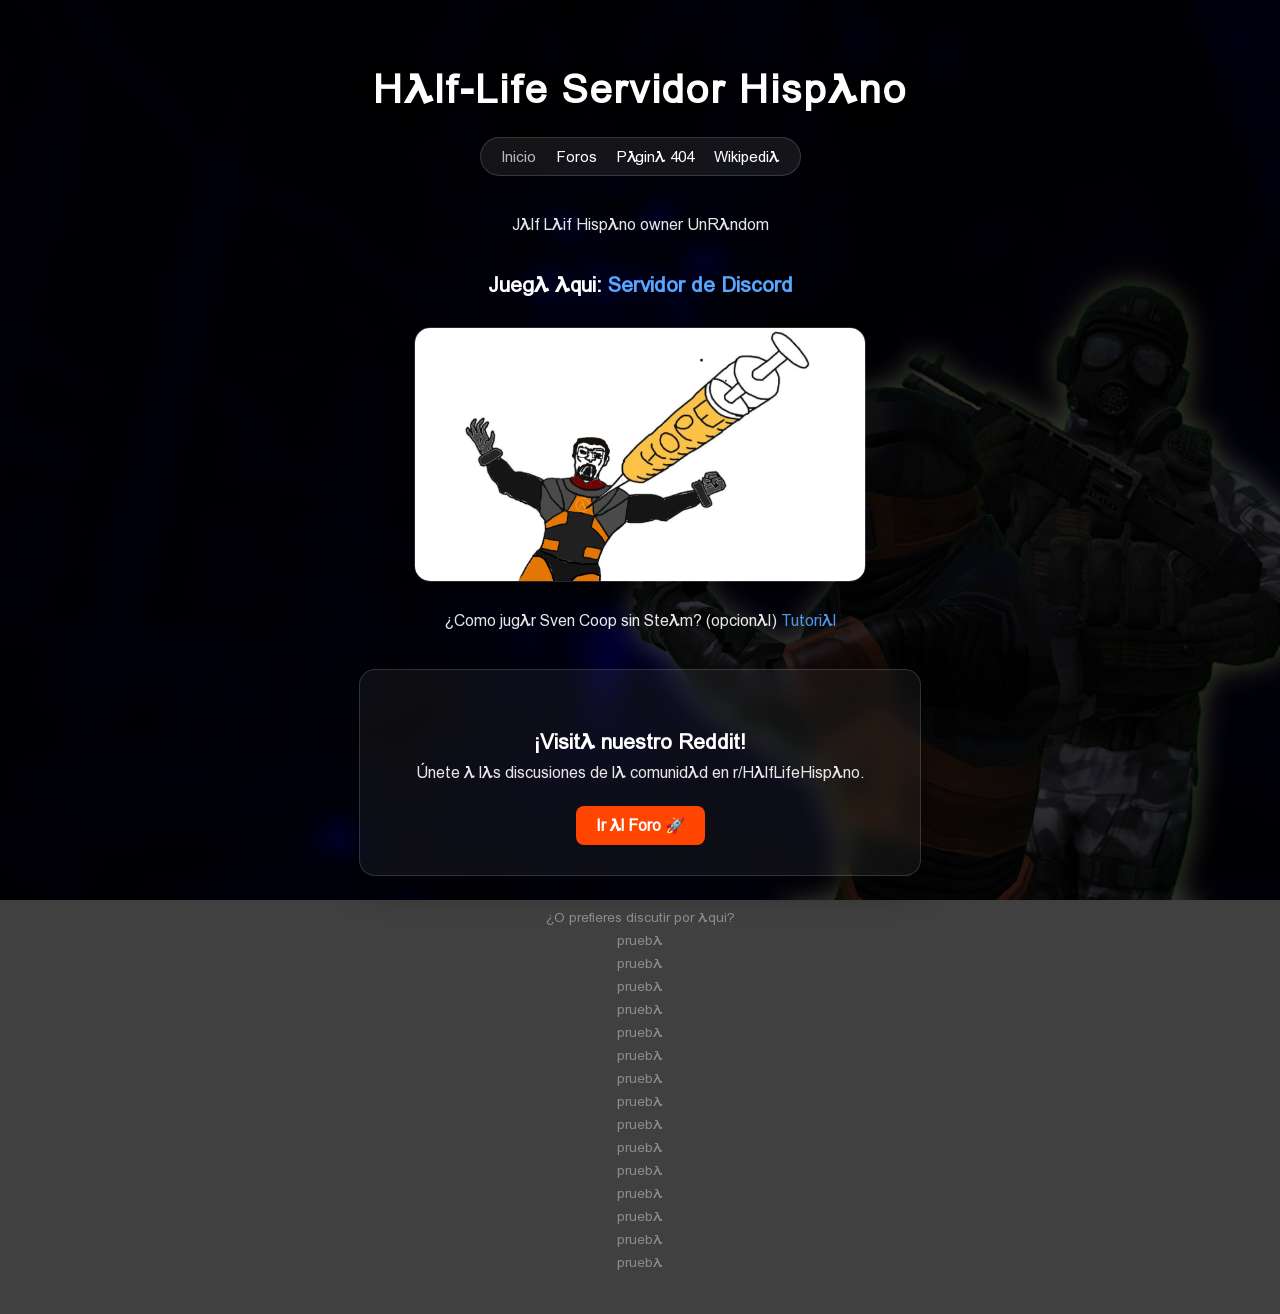
==== index.html @ 7343ce68 "adaptado 404.html al estilo del resto" ====
<!doctype html>
<html class="no-js" lang="es">

<head>
  <meta charset="utf-8">
  <meta name="viewport" content="width=device-width, initial-scale=1">
  <title>Half-Life Hispano</title>
  <link rel="stylesheet" href="css/style.css">
  <meta name="description" content="El mejor servidor de discord para jugar Half-Life u otros juegos del motor Source">

  <meta property="og:title" content="Half-Life Hispano | Servidor de Discord">
  <meta property="og:type" content="website">
  <meta property="og:url" content="https://Bytestorm404.github.io/Half-Life_Hispano_Web/">
  <meta property="og:image" content="https://Bytestorm404.github.io/Half-Life_Hispano_Web/img/icon2.png">
  <meta property="og:image:alt" content="Logo de Half-Life Hispano">

  <link rel="icon" href="img/icon.png?v=3" type="image/png">
  <link rel="apple-touch-icon" href="img/icon.png">

  <link rel="manifest" href="site.webmanifest">
  <meta name="theme-color" content="#fafafa">
</head>

<body>
<h1> Half-Life Servidor Hispano</h1>
<nav>
  <a href="index.html" class="active">Inicio</a>
  <a href="foros.html">Foros</a>
  <a href="404.html">Página 404</a>
  <a href="https://es.wikipedia.org" target="_blank">Wikipedia</a>
</nav>
<p>Jalf Laif Hispano owner UnRandom</p>
<h2>Juega aqui: <a link href="https://discord.gg/zChnRjjyQK">Servidor de Discord</a></h2>
<img src="img/hl3.png" alt="Imagen de Half Life 3" width="300" height="200">
<p>¿Como jugar Sven Coop sin Steam? (opcional) <a link href="//www.youtube.com/watch?v=H5egSpjkMlE">Tutorial</a></p>
<div class="foro-card">
  <h2>¡Visita nuestro Reddit!</h2>
  <p>Únete a las discusiones de la comunidad en r/HalfLifeHispano.</p>
  <a href="https://www.reddit.com/r/HalfLifeHispano/" target="_blank" class="btn-foro">Ir al Foro 🚀</a>
</div>
<p>¿O prefieres discutir por aqui?</p>
<script src="https://giscus.app/client.js"
        data-repo="Bytestorm404/Half-Life_Hispano_Web"
        data-repo-id="R_kgDOTvXKSQ"
        data-category="Announcements"
        data-category-id="DIC_kwDOTvXKSc4DC9mY"
        data-mapping="pathname"
        data-strict="0"
        data-reactions-enabled="1"
        data-emit-metadata="0"
        data-input-position="bottom"
        data-theme="preferred_color_scheme"
        data-lang="es"
        crossorigin="anonymous"
        async>
</script>
<p>prueba</p>
<p>prueba</p>
<p>prueba</p>
<p>prueba</p>
<p>prueba</p>
<p>prueba</p>
<p>prueba</p>
<p>prueba</p>
<p>prueba</p>
<p>prueba</p>
<p>prueba</p>
<p>prueba</p>
<p>prueba</p>
<p>prueba</p>
<p>prueba</p>
<script src="js/app.js"></script>
</body>

</html>
---- css/style.css ----
@font-face {
  font-family: 'HalfLife';
  src: url('../fonts/HalfLife-Regular.ttf') format('truetype');
  font-weight: normal;
  font-style: normal;
}

body {
  background: linear-gradient(rgba(0, 0, 0, 0.75), rgba(0, 0, 0, 0.75)), url("../img/bg.png") no-repeat center center fixed;
  background-size: cover;
  font-family: 'HalfLife', sans-serif;
  color: #ffffff;
  max-width: 800px;
  margin: 0 auto;
  padding: 40px 20px;
  display: flex;
  flex-direction: column;
  align-items: center;
  min-height: 100vh;
  box-sizing: border-box;
}

h1 {
  font-size: 2.5rem;
  text-align: center;
  letter-spacing: 2px;
  margin-bottom: 25px;
  text-shadow: 0 4px 10px rgba(0, 0, 0, 0.5);
}

nav {
  background: rgba(255, 255, 255, 0.08);
  backdrop-filter: blur(10px);
  -webkit-backdrop-filter: blur(10px);
  border: 1px solid rgba(255, 255, 255, 0.15);
  padding: 10px 20px;
  border-radius: 50px;
  display: flex;
  gap: 20px;
  margin-bottom: 30px;
}

nav a {
  color: #ffffff;
  text-decoration: none;
  font-size: 0.95rem;
  transition: opacity 0.2s ease;
}

nav a:hover, nav a.active {
  opacity: 0.7;
}

h2 {
  font-size: 1.3rem;
  margin-top: 30px;
  margin-bottom: 10px;
  text-align: center;
}

p {
  text-align: center;
  opacity: 0.9;
  margin: 10px 0;
}

a {
  color: #58a6ff;
  text-decoration: none;
  transition: color 0.2s;
}

a:hover {
  text-decoration: underline;
}

img {
  width: 100%;
  max-width: 450px;
  height: auto;
  border-radius: 16px;
  border: 1px solid rgba(255, 255, 255, 0.15);
  box-shadow: 0 10px 30px rgba(0, 0, 0, 0.5);
  margin: 20px 0;
  display: block;
}

body > p:nth-of-type(n+3) {
  font-size: 0.85rem;
  opacity: 0.4;
  margin: 4px 0;
}

.foro-card {
  width: 100%;
  max-width: 500px;
  background: rgba(255, 255, 255, 0.05);
  backdrop-filter: blur(10px);
  -webkit-backdrop-filter: blur(10px);
  border: 1px solid rgba(255, 255, 255, 0.15);
  border-radius: 16px;
  padding: 30px;
  text-align: center;
  margin: 30px 0;
  box-shadow: 0 10px 30px rgba(0, 0, 0, 0.5);
}

.btn-foro {
  display: inline-block;
  background-color: #ff4500; /* Color clásico de Reddit */
  color: white !important;
  padding: 10px 20px;
  border-radius: 8px;
  margin-top: 15px;
  font-weight: bold;
  text-decoration: none;
  transition: background 0.2s;
}

.btn-foro:hover {
  background-color: #ff5722;
  text-decoration: none;
}
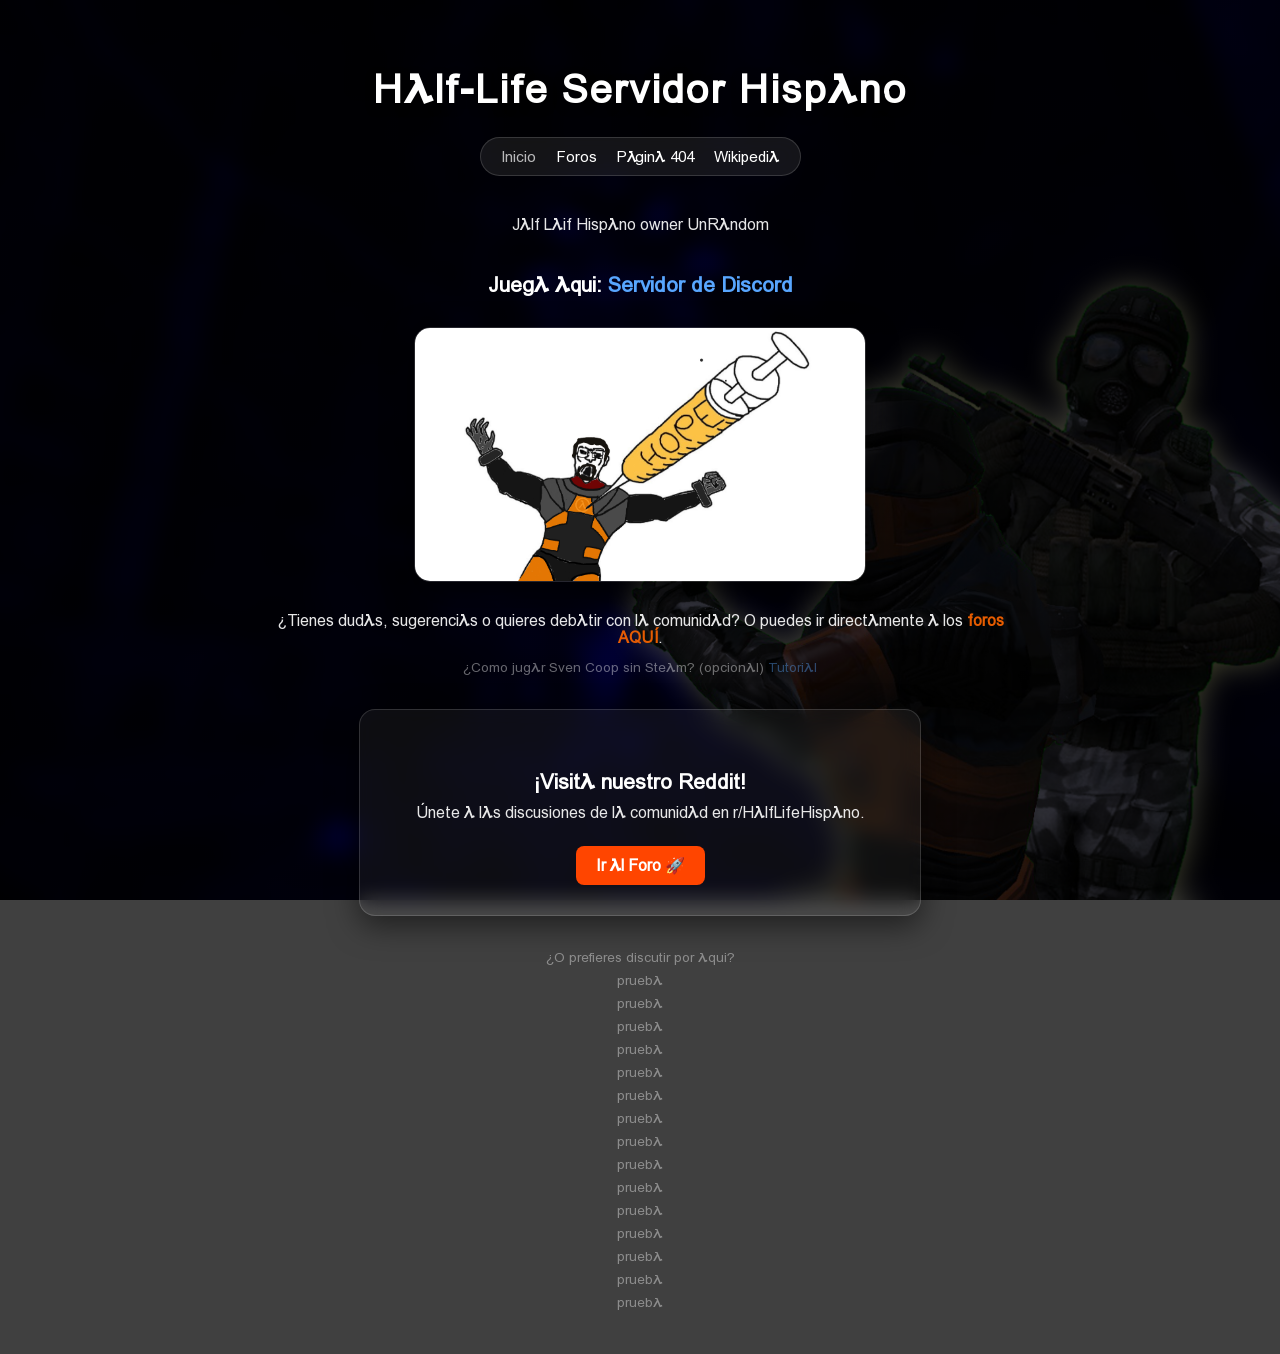
==== commit 5f9ef333: "añadido link a foros" ====
--- a/index.html
+++ b/index.html
@@ -32,6 +32,7 @@
 <p>Jalf Laif Hispano owner UnRandom</p>
 <h2>Juega aqui: <a link href="https://discord.gg/zChnRjjyQK">Servidor de Discord</a></h2>
 <img src="img/hl3.png" alt="Imagen de Half Life 3" width="300" height="200">
+<p>¿Tienes dudas, sugerencias o quieres debatir con la comunidad? O puedes ir directamente a los <a href="foros.html" style="color: #ff6600; font-weight: bold;">foros AQUÍ</a>.</p>
 <p>¿Como jugar Sven Coop sin Steam? (opcional) <a link href="//www.youtube.com/watch?v=H5egSpjkMlE">Tutorial</a></p>
 <div class="foro-card">
   <h2>¡Visita nuestro Reddit!</h2>
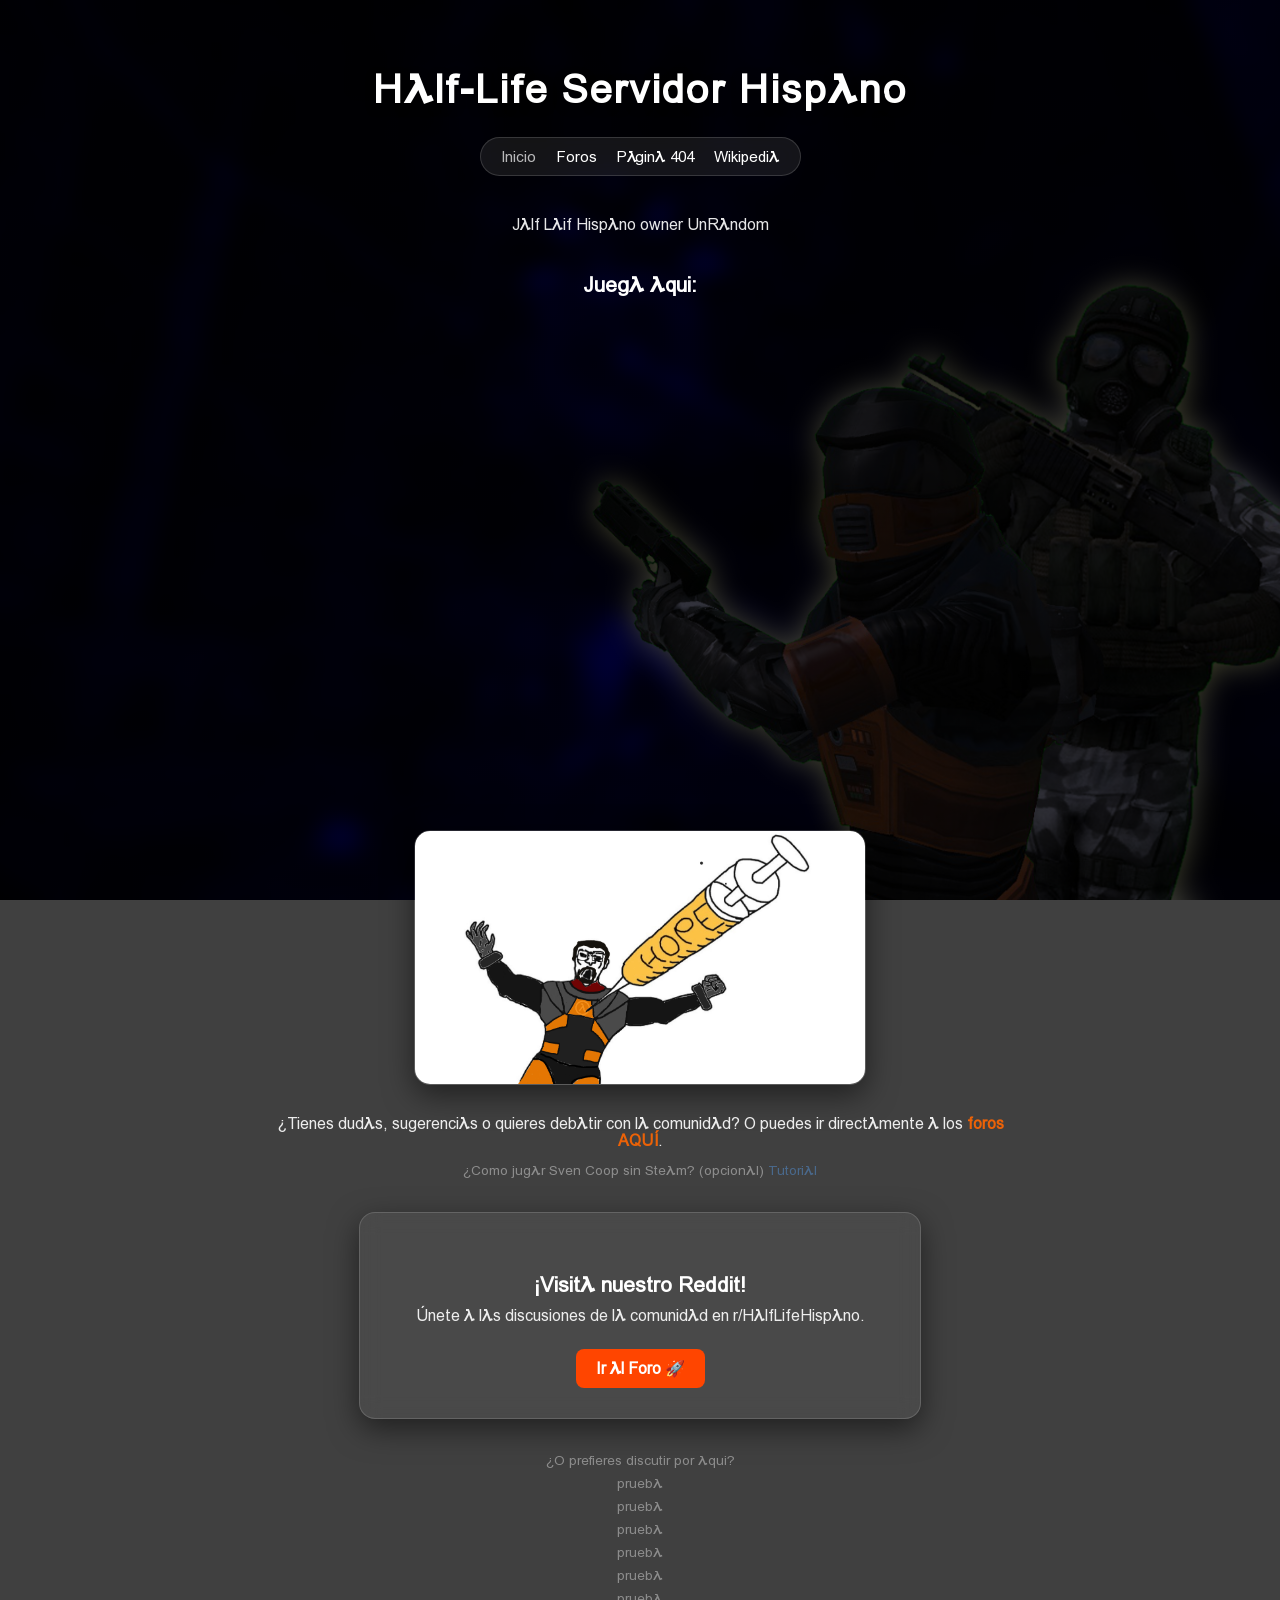
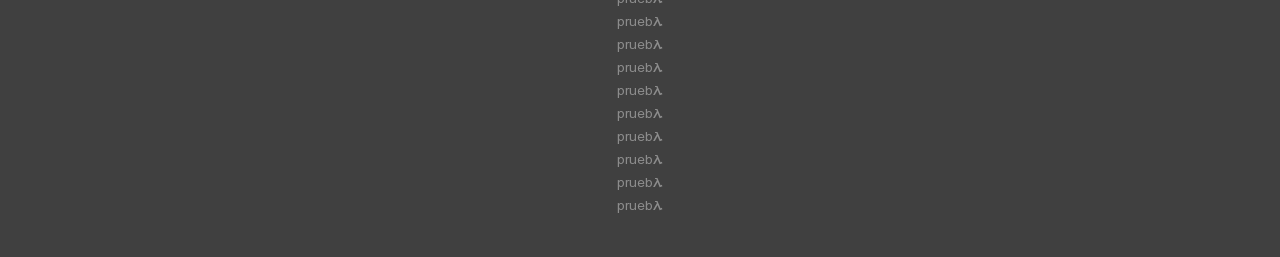
==== commit ac0052b5: "añadido widget de discord" ====
--- a/index.html
+++ b/index.html
@@ -30,7 +30,10 @@
   <a href="https://es.wikipedia.org" target="_blank">Wikipedia</a>
 </nav>
 <p>Jalf Laif Hispano owner UnRandom</p>
-<h2>Juega aqui: <a link href="https://discord.gg/zChnRjjyQK">Servidor de Discord</a></h2>
+<h2>Juega aqui:</h2>
+<div class="discord-container">
+  <iframe src="https://discord.com/widget?id=1523207703932043274&theme=dark" width="350" height="500" allowtransparency="true" frameborder="0" sandbox="allow-popups allow-popups-to-escape-sandbox allow-same-origin allow-scripts"></iframe>
+</div>
 <img src="img/hl3.png" alt="Imagen de Half Life 3" width="300" height="200">
 <p>¿Tienes dudas, sugerencias o quieres debatir con la comunidad? O puedes ir directamente a los <a href="foros.html" style="color: #ff6600; font-weight: bold;">foros AQUÍ</a>.</p>
 <p>¿Como jugar Sven Coop sin Steam? (opcional) <a link href="//www.youtube.com/watch?v=H5egSpjkMlE">Tutorial</a></p>
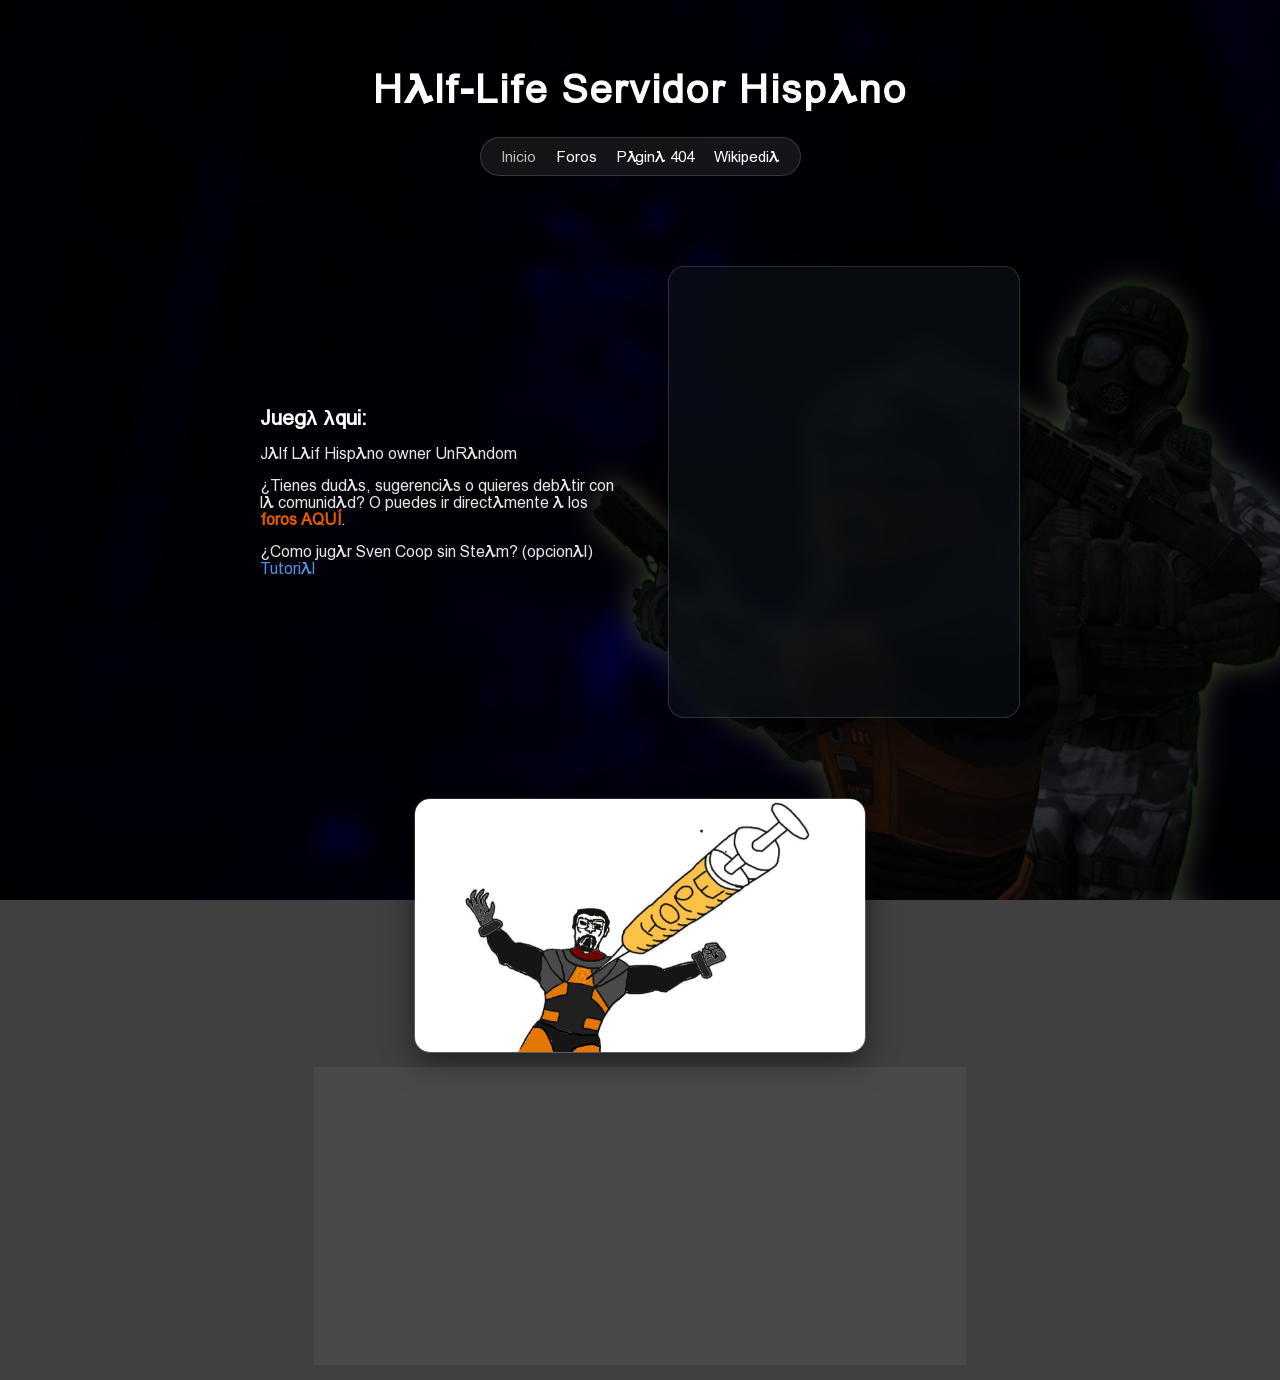
==== commit 0092ee4d: "Ajustado widget de discord, migrados los foros de index a su propia pagina" ====
--- a/index.html
+++ b/index.html
@@ -22,58 +22,38 @@
 </head>
 
 <body>
-<h1> Half-Life Servidor Hispano</h1>
+
+<h1>Half-Life Servidor Hispano</h1>
+
 <nav>
   <a href="index.html" class="active">Inicio</a>
   <a href="foros.html">Foros</a>
   <a href="404.html">Página 404</a>
   <a href="https://es.wikipedia.org" target="_blank">Wikipedia</a>
 </nav>
-<p>Jalf Laif Hispano owner UnRandom</p>
-<h2>Juega aqui:</h2>
-<div class="discord-container">
-  <iframe src="https://discord.com/widget?id=1523207703932043274&theme=dark" width="350" height="500" allowtransparency="true" frameborder="0" sandbox="allow-popups allow-popups-to-escape-sandbox allow-same-origin allow-scripts"></iframe>
+
+<div class="main-layout">
+
+  <div class="content-left">
+    <h2>Juegλ λqui:</h2>
+    <p>Jalf Laif Hispano owner UnRandom</p>
+    <p>¿Tienes dudas, sugerencias o quieres debatir con la comunidad? O puedes ir directamente a los <a href="foros.html" style="color: #ff6600; font-weight: bold;">foros AQUÍ</a>.</p>
+    <p>¿Como jugar Sven Coop sin Steam? (opcional) <a href="https://www.youtube.com/watch?v=H5egSpjkMlE" target="_blank">Tutorial</a></p>
+  </div>
+
+  <div class="discord-container">
+    <iframe src="https://discord.com/widget?id=1523207703932043274&theme=dark" width="350" height="450" allowtransparency="true" frameborder="0" sandbox="allow-popups allow-popups-to-escape-sandbox allow-same-origin allow-scripts"></iframe>
+  </div>
+
 </div>
-<img src="img/hl3.png" alt="Imagen de Half Life 3" width="300" height="200">
-<p>¿Tienes dudas, sugerencias o quieres debatir con la comunidad? O puedes ir directamente a los <a href="foros.html" style="color: #ff6600; font-weight: bold;">foros AQUÍ</a>.</p>
-<p>¿Como jugar Sven Coop sin Steam? (opcional) <a link href="//www.youtube.com/watch?v=H5egSpjkMlE">Tutorial</a></p>
+
+<img src="img/hl3.png" alt="Imagen de Half Life 3" width="250" height="150">
+
 <div class="foro-card">
   <h2>¡Visita nuestro Reddit!</h2>
   <p>Únete a las discusiones de la comunidad en r/HalfLifeHispano.</p>
   <a href="https://www.reddit.com/r/HalfLifeHispano/" target="_blank" class="btn-foro">Ir al Foro 🚀</a>
 </div>
-<p>¿O prefieres discutir por aqui?</p>
-<script src="https://giscus.app/client.js"
-        data-repo="Bytestorm404/Half-Life_Hispano_Web"
-        data-repo-id="R_kgDOTvXKSQ"
-        data-category="Announcements"
-        data-category-id="DIC_kwDOTvXKSc4DC9mY"
-        data-mapping="pathname"
-        data-strict="0"
-        data-reactions-enabled="1"
-        data-emit-metadata="0"
-        data-input-position="bottom"
-        data-theme="preferred_color_scheme"
-        data-lang="es"
-        crossorigin="anonymous"
-        async>
-</script>
-<p>prueba</p>
-<p>prueba</p>
-<p>prueba</p>
-<p>prueba</p>
-<p>prueba</p>
-<p>prueba</p>
-<p>prueba</p>
-<p>prueba</p>
-<p>prueba</p>
-<p>prueba</p>
-<p>prueba</p>
-<p>prueba</p>
-<p>prueba</p>
-<p>prueba</p>
-<p>prueba</p>
-<script src="js/app.js"></script>
 </body>
 
 </html>
--- a/css/style.css
+++ b/css/style.css
@@ -121,3 +121,66 @@
   background-color: #ff5722;
   text-decoration: none;
 }
+
+.discord-container {
+  display: flex;
+  justify-content: center;
+  margin: 30px 0;
+  border-radius: 16px;
+  overflow: hidden;
+  border: 1px solid rgba(255, 255, 255, 0.15);
+  box-shadow: 0 10px 30px rgba(0, 0, 0, 0.5);
+  background: rgba(13, 17, 23, 0.6);
+  backdrop-filter: blur(10px);
+  -webkit-backdrop-filter: blur(10px);
+  max-width: 370px;
+  margin-left: auto;
+  margin-right: auto;
+}
+
+/* --- Estilos para el diseño de dos columnas --- */
+.main-layout {
+  display: flex;
+  flex-direction: row; /* Coloca los elementos lado a lado */
+  justify-content: center;
+  align-items: center;
+  gap: 40px; /* Espacio entre el texto y el Discord */
+  max-width: 950px; /* Ancho máximo para que respire la página */
+  width: 100%;
+  margin: 30px 0;
+}
+
+/* Columna de texto de la izquierda */
+.content-left {
+  flex: 1;
+  text-align: left; /* Alineado a la izquierda */
+  display: flex;
+  flex-direction: column;
+  gap: 15px; /* Espacio uniforme entre párrafos */
+}
+
+/* Alineamos los textos internos a la izquierda dentro de la columna */
+.content-left h2,
+.content-left p {
+  text-align: left;
+  margin: 0;
+}
+
+/* Ajuste responsivo para celulares y pantallas pequeñas */
+@media (max-width: 768px) {
+  .main-layout {
+    flex-direction: column; /* En celular se ponen uno debajo del otro */
+    align-items: center;
+    gap: 20px;
+  }
+
+  .content-left {
+    text-align: center;
+    width: 100%;
+  }
+
+  .content-left h2,
+  .content-left p {
+    text-align: center;
+  }
+}
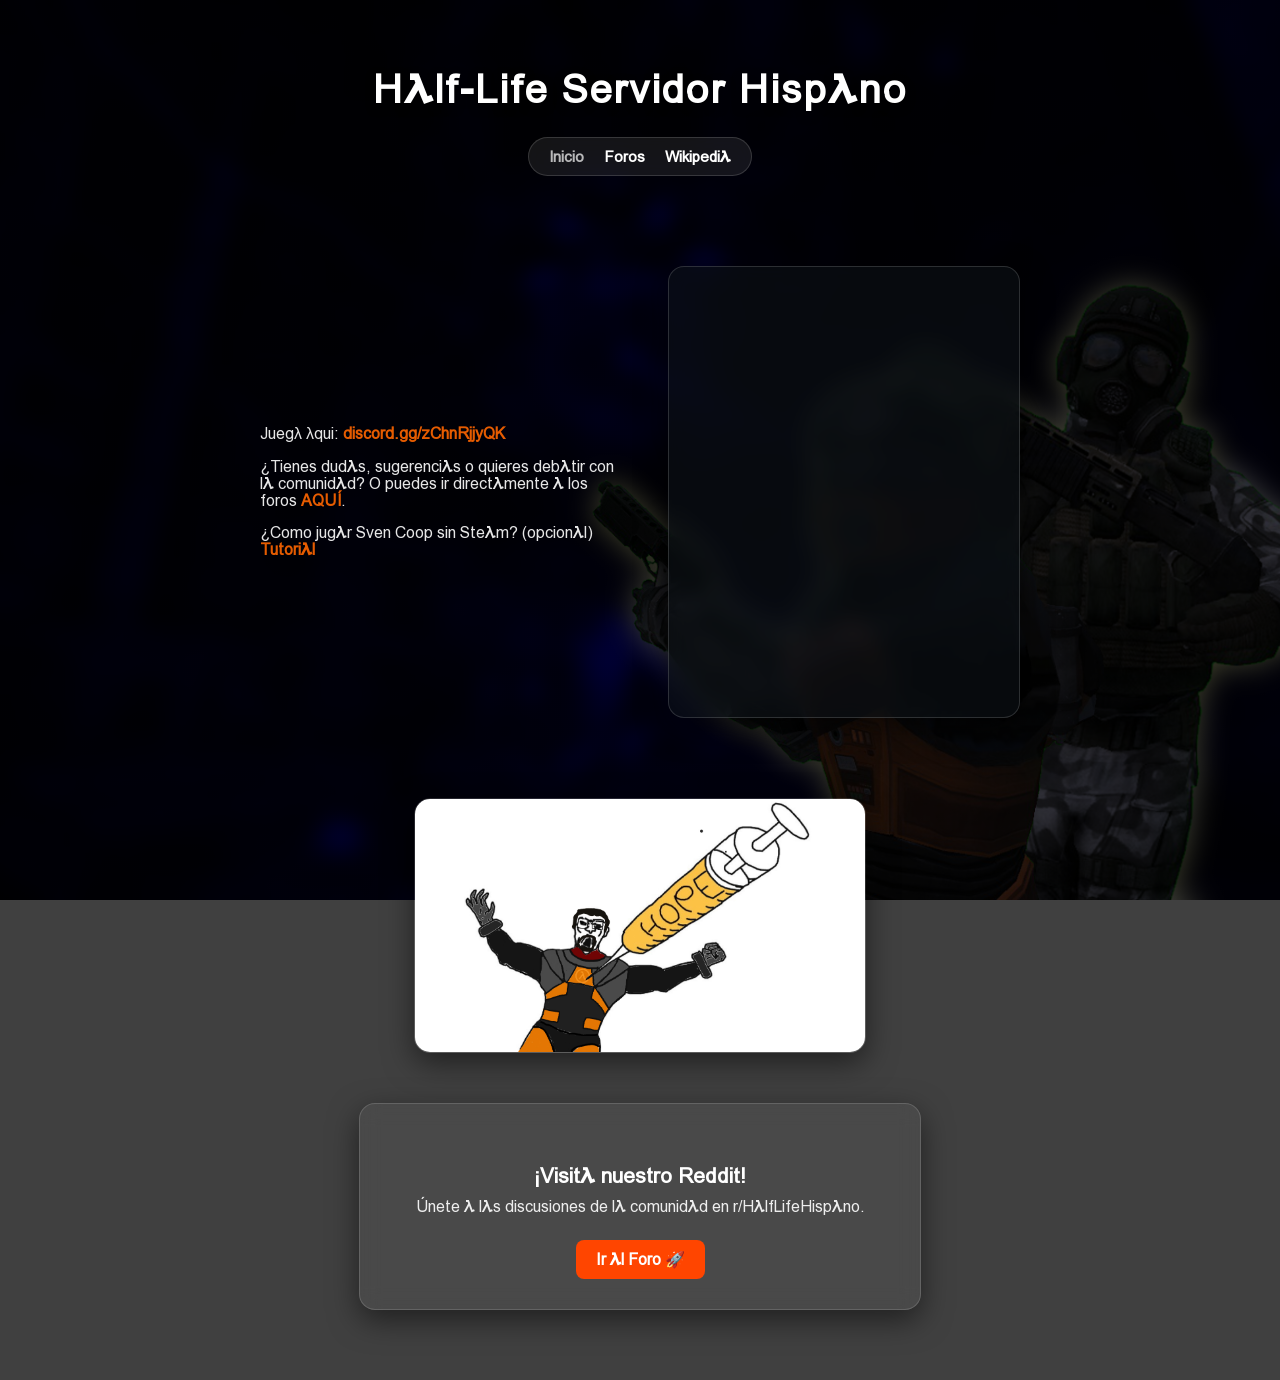
==== commit e1cd5fdb: "Mejorado la experiencia en general de la página" ====
--- a/index.html
+++ b/index.html
@@ -28,16 +28,14 @@
 <nav>
   <a href="index.html" class="active">Inicio</a>
   <a href="foros.html">Foros</a>
-  <a href="404.html">Página 404</a>
   <a href="https://es.wikipedia.org" target="_blank">Wikipedia</a>
 </nav>
 
 <div class="main-layout">
 
   <div class="content-left">
-    <h2>Juegλ λqui:</h2>
-    <p>Jalf Laif Hispano owner UnRandom</p>
-    <p>¿Tienes dudas, sugerencias o quieres debatir con la comunidad? O puedes ir directamente a los <a href="foros.html" style="color: #ff6600; font-weight: bold;">foros AQUÍ</a>.</p>
+    <p>Juegλ λqui: <a href="https://discord.gg/zChnRjjyQK" target="_blank">discord.gg/zChnRjjyQK</a> </p>
+    <p>¿Tienes dudas, sugerencias o quieres debatir con la comunidad? O puedes ir directamente a los foros <a href="foros.html">AQUÍ</a>.</p>
     <p>¿Como jugar Sven Coop sin Steam? (opcional) <a href="https://www.youtube.com/watch?v=H5egSpjkMlE" target="_blank">Tutorial</a></p>
   </div>
 
--- a/css/style.css
+++ b/css/style.css
@@ -184,3 +184,8 @@
     text-align: center;
   }
 }
+
+a{
+  color: #ff6600;
+  font-weight: bold;
+}
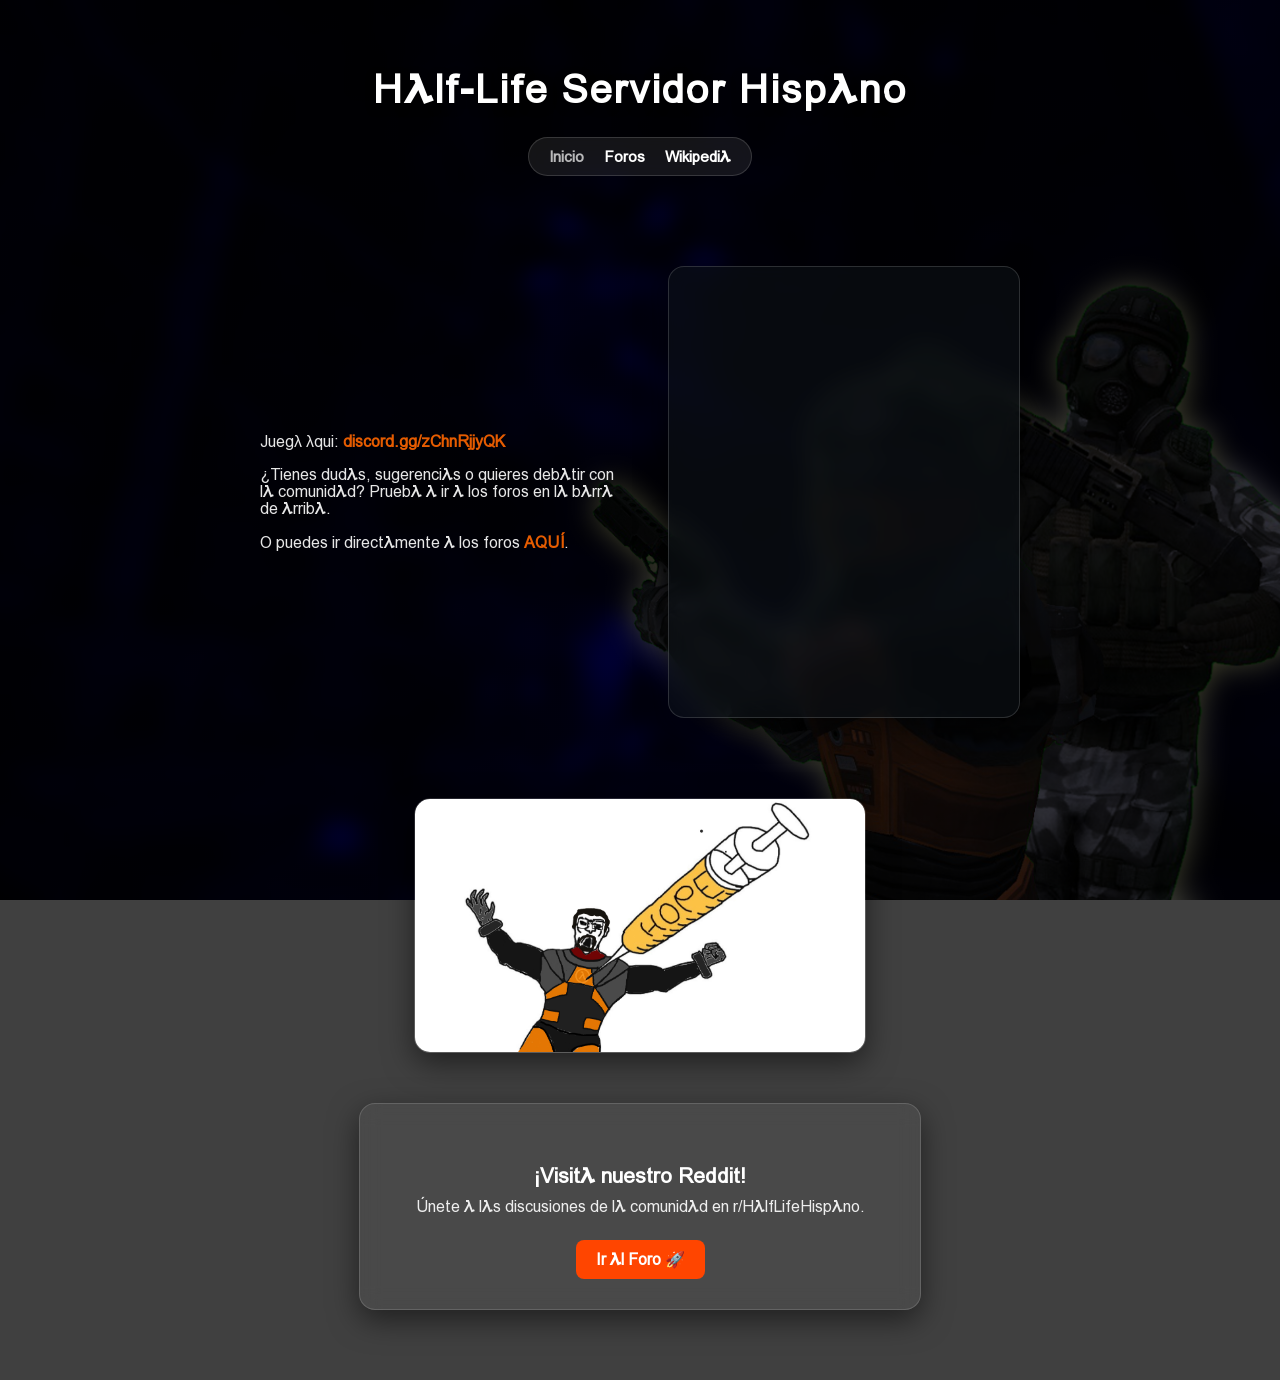
==== commit 3b03d5c3: "eliminado texto innecesario de la pagina principal" ====
--- a/index.html
+++ b/index.html
@@ -35,8 +35,7 @@
 
   <div class="content-left">
     <p>Juegλ λqui: <a href="https://discord.gg/zChnRjjyQK" target="_blank">discord.gg/zChnRjjyQK</a> </p>
-    <p>¿Tienes dudas, sugerencias o quieres debatir con la comunidad? O puedes ir directamente a los foros <a href="foros.html">AQUÍ</a>.</p>
-    <p>¿Como jugar Sven Coop sin Steam? (opcional) <a href="https://www.youtube.com/watch?v=H5egSpjkMlE" target="_blank">Tutorial</a></p>
+    <p>¿Tienes dudas, sugerencias o quieres debatir con la comunidad? Prueba a ir a los foros en la barra de arriba. <br><br> O puedes ir directamente a los foros <a href="foros.html">AQUÍ</a>.</p>
   </div>
 
   <div class="discord-container">
@@ -50,7 +49,7 @@
 <div class="foro-card">
   <h2>¡Visita nuestro Reddit!</h2>
   <p>Únete a las discusiones de la comunidad en r/HalfLifeHispano.</p>
-  <a href="https://www.reddit.com/r/HalfLifeHispano/" target="_blank" class="btn-foro">Ir al Foro 🚀</a>
+  <a href="https://www.reddit.com/r/HalfLifeHispano" target="_blank" class="btn-foro">Ir al Foro 🚀</a>
 </div>
 </body>
 
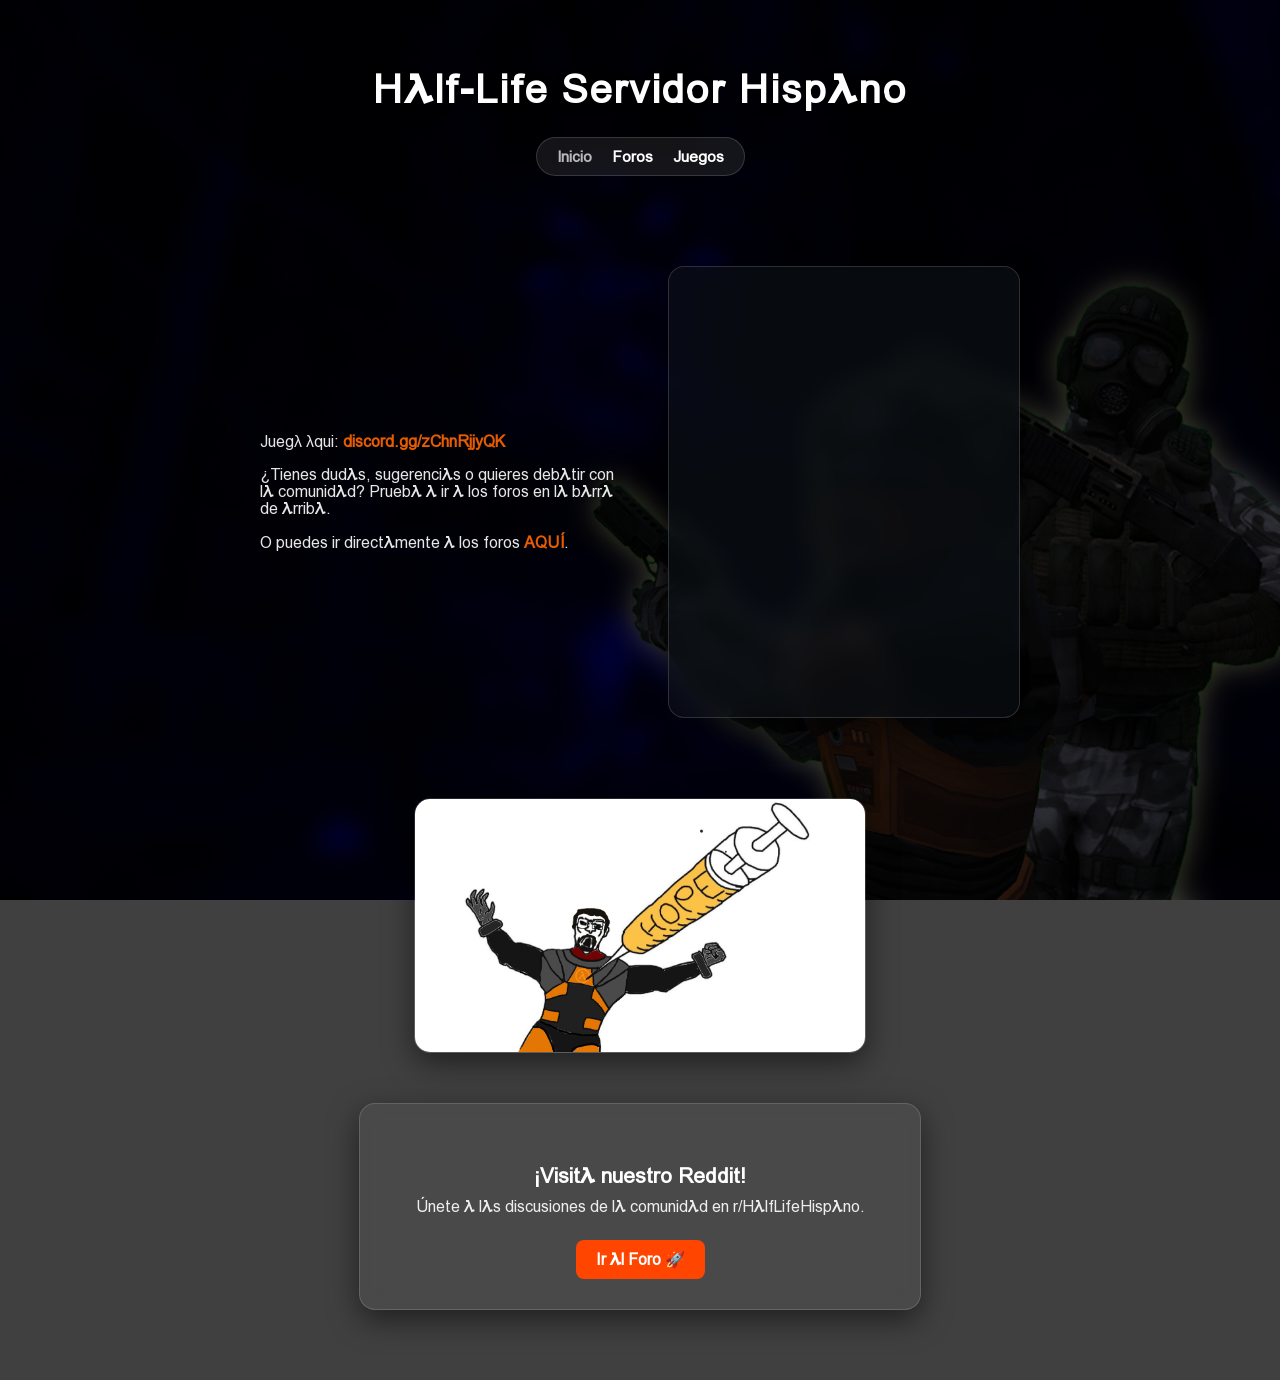
==== commit 7971e7af: "Añadida la pagina de juegos" ====
--- a/index.html
+++ b/index.html
@@ -28,7 +28,7 @@
 <nav>
   <a href="index.html" class="active">Inicio</a>
   <a href="foros.html">Foros</a>
-  <a href="https://es.wikipedia.org" target="_blank">Wikipedia</a>
+  <a href="juegos.html">Juegos</a>
 </nav>
 
 <div class="main-layout">
